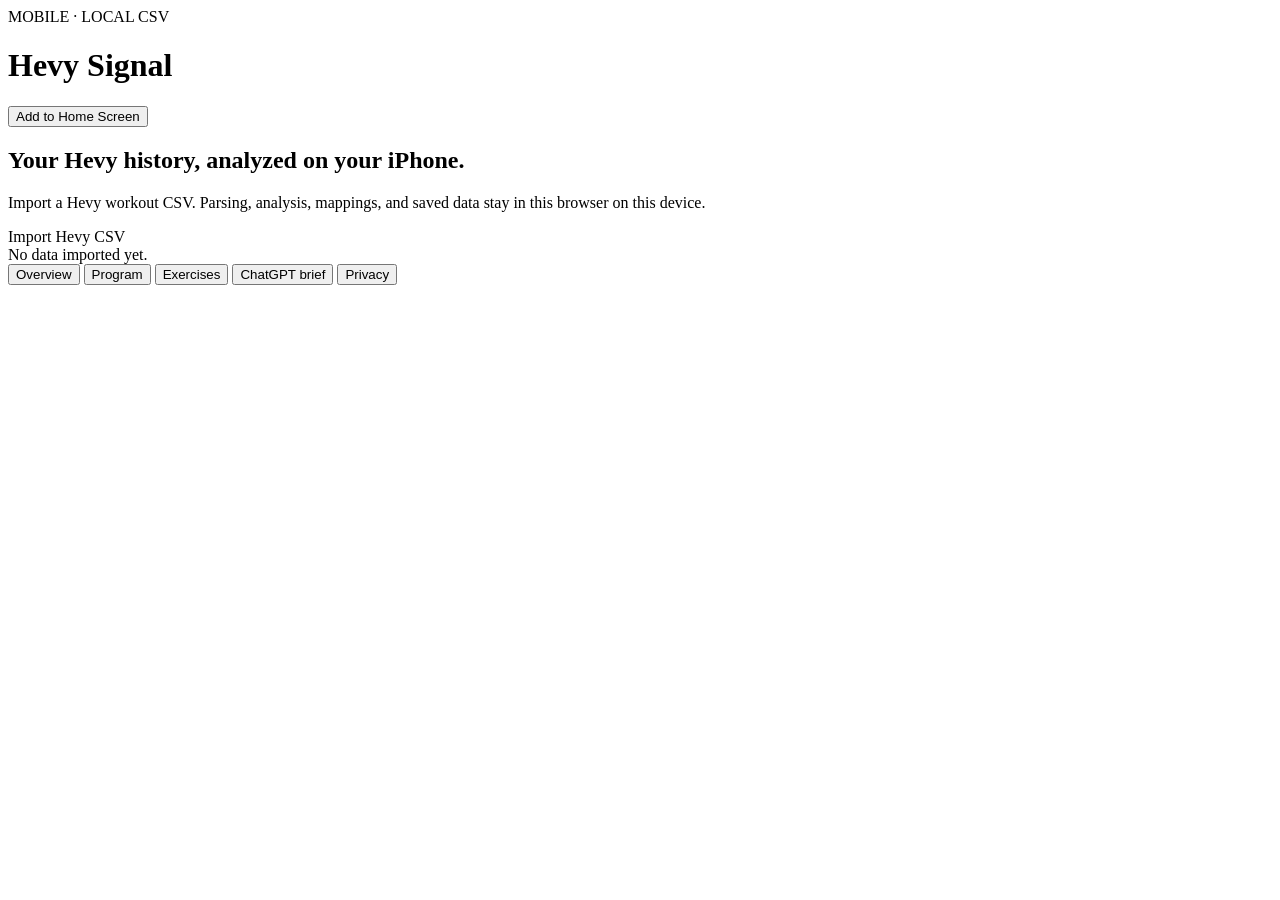
==== docs/index.html @ 90e31dc6 "Add Hevy Signal Mobile web app shell" ====
<!doctype html>
<html lang="en">
<head>
  <meta charset="utf-8" />
  <meta name="viewport" content="width=device-width, initial-scale=1, viewport-fit=cover" />
  <meta name="theme-color" content="#0c0d10" />
  <meta name="apple-mobile-web-app-capable" content="yes" />
  <meta name="apple-mobile-web-app-status-bar-style" content="black-translucent" />
  <meta name="apple-mobile-web-app-title" content="Hevy Signal" />
  <title>Hevy Signal Mobile</title>
  <link rel="manifest" href="manifest.webmanifest" />
  <link rel="stylesheet" href="style.css" />
</head>
<body>
  <header class="topbar">
    <div>
      <div class="eyebrow">MOBILE · LOCAL CSV</div>
      <h1>Hevy Signal</h1>
    </div>
    <button id="installHint" class="ghost">Add to Home Screen</button>
  </header>

  <main>
    <section class="hero card">
      <h2>Your Hevy history, analyzed on your iPhone.</h2>
      <p>Import a Hevy workout CSV. Parsing, analysis, mappings, and saved data stay in this browser on this device.</p>
      <label class="upload" for="csvFile">Import Hevy CSV</label>
      <input id="csvFile" type="file" accept=".csv,text/csv" hidden />
      <div id="status" class="status">No data imported yet.</div>
    </section>

    <nav class="tabs" aria-label="Sections">
      <button class="tab active" data-tab="overview">Overview</button>
      <button class="tab" data-tab="program">Program</button>
      <button class="tab" data-tab="exercises">Exercises</button>
      <button class="tab" data-tab="brief">ChatGPT brief</button>
      <button class="tab" data-tab="privacy">Privacy</button>
    </nav>

    <section id="overview" class="panel active"></section>
    <section id="program" class="panel"></section>
    <section id="exercises" class="panel"></section>
    <section id="brief" class="panel"></section>
    <section id="privacy" class="panel"></section>
  </main>

  <template id="emptyTemplate"><div class="card empty"><h3>Import a Hevy CSV first</h3><p>Use the button above. Nothing is uploaded to a Hevy Signal server.</p></div></template>
  <script src="app.js"></script>
</body>
</html>
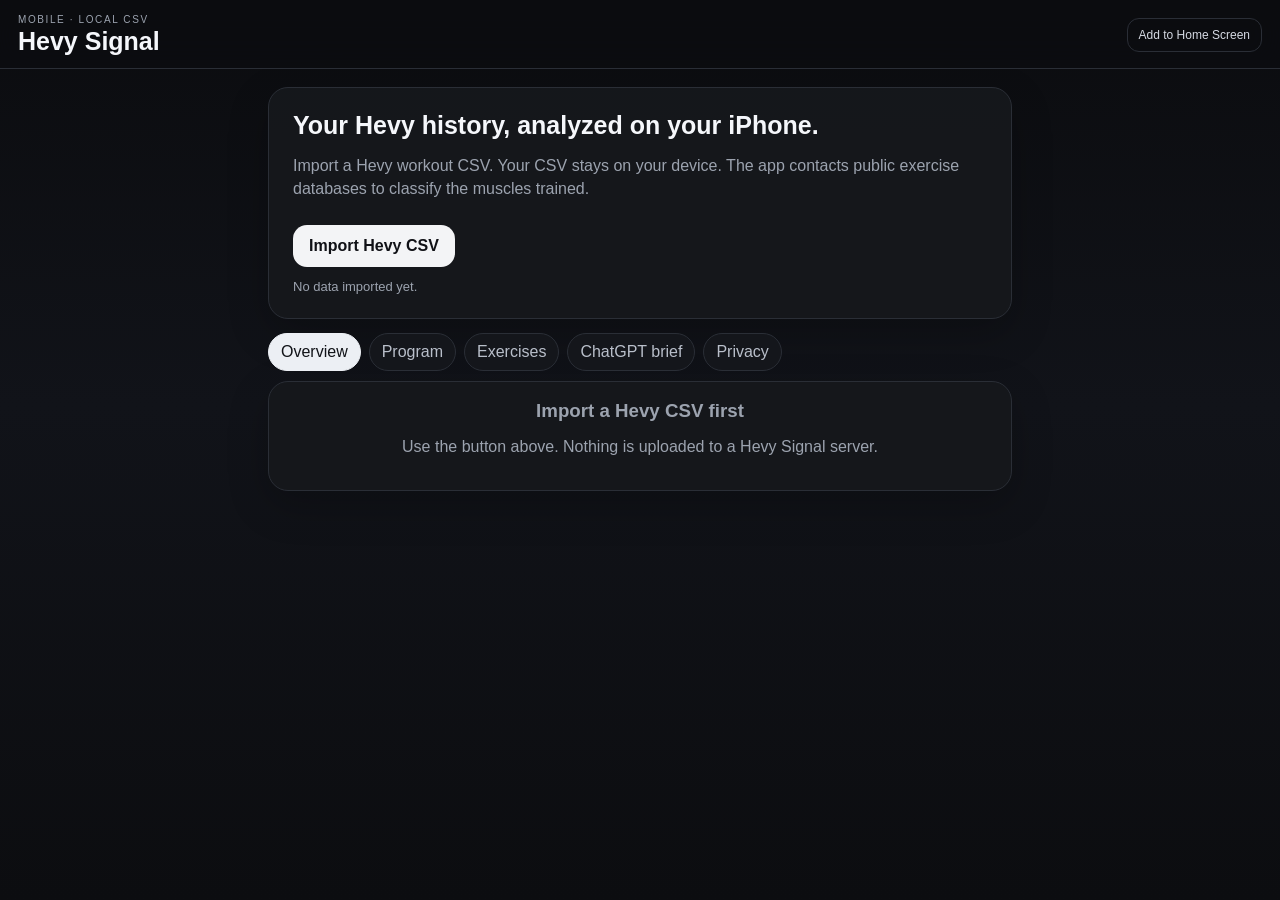
==== commit 22ca9a20: "Connect muscle reference engine and document attribution, network lookups and offline behavior" ====
--- a/docs/index.html
+++ b/docs/index.html
@@ -23,7 +23,7 @@
   <main>
     <section class="hero card">
       <h2>Your Hevy history, analyzed on your iPhone.</h2>
-      <p>Import a Hevy workout CSV. Parsing, analysis, mappings, and saved data stay in this browser on this device.</p>
+      <p>Import a Hevy workout CSV. Your CSV stays on your device. The app contacts public exercise databases to classify the muscles trained.</p>
       <label class="upload" for="csvFile">Import Hevy CSV</label>
       <input id="csvFile" type="file" accept=".csv,text/csv" hidden />
       <div id="status" class="status">No data imported yet.</div>
@@ -45,6 +45,7 @@
   </main>
 
   <template id="emptyTemplate"><div class="card empty"><h3>Import a Hevy CSV first</h3><p>Use the button above. Nothing is uploaded to a Hevy Signal server.</p></div></template>
+  <script src="muscle-engine.js"></script>
   <script src="app.js"></script>
 </body>
 </html>
--- a/docs/style.css
+++ b/docs/style.css
@@ -0,0 +1 @@
+:root{font-family:-apple-system,BlinkMacSystemFont,"SF Pro Display","Segoe UI",sans-serif;color:#f5f7fb;background:#0c0d10;--card:#15171c;--muted:#9ca3af;--line:#2a2e36;--accent:#e9edf5;--good:#8dd6a8;--warn:#efc87a}*{box-sizing:border-box}body{margin:0;background:linear-gradient(180deg,#0b0c0f,#111319 45%,#0c0d10);min-height:100vh;padding-bottom:env(safe-area-inset-bottom)}button,input{font:inherit}.topbar{position:sticky;top:0;z-index:5;display:flex;justify-content:space-between;align-items:center;padding:calc(14px + env(safe-area-inset-top)) 18px 12px;background:rgba(12,13,16,.88);backdrop-filter:blur(18px);border-bottom:1px solid var(--line)}h1{font-size:25px;margin:2px 0 0}.eyebrow{font-size:10px;letter-spacing:.16em;color:var(--muted)}main{max-width:780px;margin:auto;padding:18px}.card{background:rgba(21,23,28,.96);border:1px solid var(--line);border-radius:20px;padding:18px;box-shadow:0 14px 40px rgba(0,0,0,.22)}.hero h2{font-size:25px;line-height:1.05;margin:0 0 10px}.hero p,.muted{color:var(--muted);line-height:1.45}.upload,.primary{display:inline-flex;align-items:center;justify-content:center;border-radius:14px;padding:12px 16px;background:#f3f4f6;color:#101116;font-weight:750;border:0;margin-top:8px}.ghost{background:transparent;color:#d6dae3;border:1px solid var(--line);padding:9px 11px;border-radius:12px;font-size:12px}.status{margin-top:12px;color:var(--muted);font-size:13px}.tabs{display:flex;gap:8px;overflow-x:auto;padding:14px 0 10px;scrollbar-width:none}.tabs::-webkit-scrollbar{display:none}.tab{white-space:nowrap;border:1px solid var(--line);color:#b9bfca;background:#14161b;border-radius:999px;padding:9px 12px}.tab.active{background:#eceff4;color:#111318;border-color:#eceff4}.panel{display:none}.panel.active{display:block}.grid{display:grid;grid-template-columns:repeat(2,1fr);gap:10px}.stat{background:var(--card);border:1px solid var(--line);border-radius:17px;padding:15px}.stat b{display:block;font-size:24px;margin-top:3px}.stat span{font-size:12px;color:var(--muted)}h3{margin:0 0 12px}.section-title{font-size:17px;margin:20px 2px 10px}.list{display:flex;flex-direction:column;gap:9px}.row{display:flex;align-items:flex-start;justify-content:space-between;gap:12px;padding:13px 14px;background:var(--card);border:1px solid var(--line);border-radius:15px}.row .title{font-weight:700}.row .sub{font-size:12px;color:var(--muted);margin-top:4px}.pill{font-size:11px;padding:5px 8px;border-radius:999px;background:#252933;color:#d7dce6;white-space:nowrap}.pill.good{color:var(--good)}.pill.warn{color:var(--warn)}textarea{width:100%;min-height:420px;background:#101217;color:#e9ecf2;border:1px solid var(--line);border-radius:16px;padding:14px;font-family:ui-monospace,SFMono-Regular,Menlo,monospace;font-size:12px;line-height:1.5}.actions{display:flex;gap:8px;margin-bottom:10px;flex-wrap:wrap}.danger{color:#ffb3b3;border-color:#65383c}.empty{text-align:center;color:var(--muted)}.privacy-note{line-height:1.55}.small{font-size:12px}.progress{height:7px;background:#23262d;border-radius:999px;overflow:hidden;margin-top:8px}.progress>i{display:block;height:100%;background:#dfe3ea;border-radius:999px}@media(min-width:640px){.grid{grid-template-columns:repeat(4,1fr)}.hero{padding:24px}}
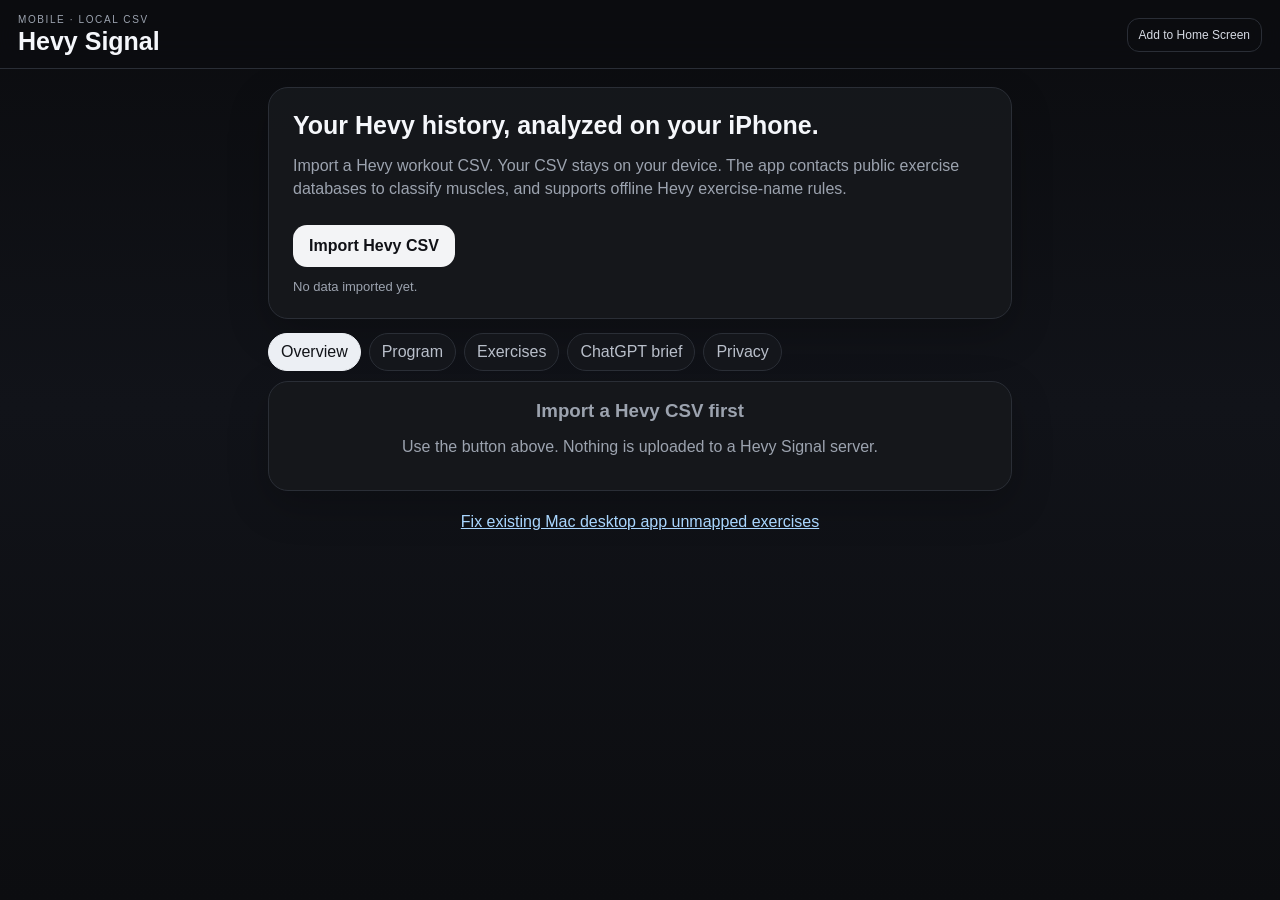
==== commit 55f6491b: "Document safe desktop mapping repair and refresh mobile cache" ====
--- a/docs/index.html
+++ b/docs/index.html
@@ -23,7 +23,7 @@
   <main>
     <section class="hero card">
       <h2>Your Hevy history, analyzed on your iPhone.</h2>
-      <p>Import a Hevy workout CSV. Your CSV stays on your device. The app contacts public exercise databases to classify the muscles trained.</p>
+      <p>Import a Hevy workout CSV. Your CSV stays on your device. The app contacts public exercise databases to classify muscles, and supports offline Hevy exercise-name rules.</p>
       <label class="upload" for="csvFile">Import Hevy CSV</label>
       <input id="csvFile" type="file" accept=".csv,text/csv" hidden />
       <div id="status" class="status">No data imported yet.</div>
@@ -42,10 +42,11 @@
     <section id="exercises" class="panel"></section>
     <section id="brief" class="panel"></section>
     <section id="privacy" class="panel"></section>
+  <p style="text-align:center;margin-top:22px"><a href="desktop-mapping-fixer.html" style="color:#a9d6ff">Fix existing Mac desktop app unmapped exercises</a></p>
   </main>
 
   <template id="emptyTemplate"><div class="card empty"><h3>Import a Hevy CSV first</h3><p>Use the button above. Nothing is uploaded to a Hevy Signal server.</p></div></template>
-  <script src="muscle-engine.js"></script>
+  <script src="muscle-engine.js?v=4"></script>
   <script src="app.js"></script>
 </body>
 </html>
--- a/docs/style.css
+++ b/docs/style.css
@@ -1 +1,2 @@
-:root{font-family:-apple-system,BlinkMacSystemFont,"SF Pro Display","Segoe UI",sans-serif;color:#f5f7fb;background:#0c0d10;--card:#15171c;--muted:#9ca3af;--line:#2a2e36;--accent:#e9edf5;--good:#8dd6a8;--warn:#efc87a}*{box-sizing:border-box}body{margin:0;background:linear-gradient(180deg,#0b0c0f,#111319 45%,#0c0d10);min-height:100vh;padding-bottom:env(safe-area-inset-bottom)}button,input{font:inherit}.topbar{position:sticky;top:0;z-index:5;display:flex;justify-content:space-between;align-items:center;padding:calc(14px + env(safe-area-inset-top)) 18px 12px;background:rgba(12,13,16,.88);backdrop-filter:blur(18px);border-bottom:1px solid var(--line)}h1{font-size:25px;margin:2px 0 0}.eyebrow{font-size:10px;letter-spacing:.16em;color:var(--muted)}main{max-width:780px;margin:auto;padding:18px}.card{background:rgba(21,23,28,.96);border:1px solid var(--line);border-radius:20px;padding:18px;box-shadow:0 14px 40px rgba(0,0,0,.22)}.hero h2{font-size:25px;line-height:1.05;margin:0 0 10px}.hero p,.muted{color:var(--muted);line-height:1.45}.upload,.primary{display:inline-flex;align-items:center;justify-content:center;border-radius:14px;padding:12px 16px;background:#f3f4f6;color:#101116;font-weight:750;border:0;margin-top:8px}.ghost{background:transparent;color:#d6dae3;border:1px solid var(--line);padding:9px 11px;border-radius:12px;font-size:12px}.status{margin-top:12px;color:var(--muted);font-size:13px}.tabs{display:flex;gap:8px;overflow-x:auto;padding:14px 0 10px;scrollbar-width:none}.tabs::-webkit-scrollbar{display:none}.tab{white-space:nowrap;border:1px solid var(--line);color:#b9bfca;background:#14161b;border-radius:999px;padding:9px 12px}.tab.active{background:#eceff4;color:#111318;border-color:#eceff4}.panel{display:none}.panel.active{display:block}.grid{display:grid;grid-template-columns:repeat(2,1fr);gap:10px}.stat{background:var(--card);border:1px solid var(--line);border-radius:17px;padding:15px}.stat b{display:block;font-size:24px;margin-top:3px}.stat span{font-size:12px;color:var(--muted)}h3{margin:0 0 12px}.section-title{font-size:17px;margin:20px 2px 10px}.list{display:flex;flex-direction:column;gap:9px}.row{display:flex;align-items:flex-start;justify-content:space-between;gap:12px;padding:13px 14px;background:var(--card);border:1px solid var(--line);border-radius:15px}.row .title{font-weight:700}.row .sub{font-size:12px;color:var(--muted);margin-top:4px}.pill{font-size:11px;padding:5px 8px;border-radius:999px;background:#252933;color:#d7dce6;white-space:nowrap}.pill.good{color:var(--good)}.pill.warn{color:var(--warn)}textarea{width:100%;min-height:420px;background:#101217;color:#e9ecf2;border:1px solid var(--line);border-radius:16px;padding:14px;font-family:ui-monospace,SFMono-Regular,Menlo,monospace;font-size:12px;line-height:1.5}.actions{display:flex;gap:8px;margin-bottom:10px;flex-wrap:wrap}.danger{color:#ffb3b3;border-color:#65383c}.empty{text-align:center;color:var(--muted)}.privacy-note{line-height:1.55}.small{font-size:12px}.progress{height:7px;background:#23262d;border-radius:999px;overflow:hidden;margin-top:8px}.progress>i{display:block;height:100%;background:#dfe3ea;border-radius:999px}@media(min-width:640px){.grid{grid-template-columns:repeat(4,1fr)}.hero{padding:24px}}+:root{font-family:-apple-system,BlinkMacSystemFont,"SF Pro Display","Segoe UI",sans-serif;color:#f5f7fb;background:#0c0d10;--card:#15171c;--muted:#9ca3af;--line:#2a2e36;--accent:#e9edf5;--good:#8dd6a8;--warn:#efc87a}*{box-sizing:border-box}body{margin:0;background:linear-gradient(180deg,#0b0c0f,#111319 45%,#0c0d10);min-height:100vh;padding-bottom:env(safe-area-inset-bottom)}button,input{font:inherit}.topbar{position:sticky;top:0;z-index:5;display:flex;justify-content:space-between;align-items:center;padding:calc(14px + env(safe-area-inset-top)) 18px 12px;background:rgba(12,13,16,.88);backdrop-filter:blur(18px);border-bottom:1px solid var(--line)}h1{font-size:25px;margin:2px 0 0}.eyebrow{font-size:10px;letter-spacing:.16em;color:var(--muted)}main{max-width:780px;margin:auto;padding:18px}.card{background:rgba(21,23,28,.96);border:1px solid var(--line);border-radius:20px;padding:18px;box-shadow:0 14px 40px rgba(0,0,0,.22)}.hero h2{font-size:25px;line-height:1.05;margin:0 0 10px}.hero p,.muted{color:var(--muted);line-height:1.45}.upload,.primary{display:inline-flex;align-items:center;justify-content:center;border-radius:14px;padding:12px 16px;background:#f3f4f6;color:#101116;font-weight:750;border:0;margin-top:8px}.ghost{background:transparent;color:#d6dae3;border:1px solid var(--line);padding:9px 11px;border-radius:12px;font-size:12px}.status{margin-top:12px;color:var(--muted);font-size:13px}.tabs{display:flex;gap:8px;overflow-x:auto;padding:14px 0 10px;scrollbar-width:none}.tabs::-webkit-scrollbar{display:none}.tab{white-space:nowrap;border:1px solid var(--line);color:#b9bfca;background:#14161b;border-radius:999px;padding:9px 12px}.tab.active{background:#eceff4;color:#111318;border-color:#eceff4}.panel{display:none}.panel.active{display:block}.grid{display:grid;grid-template-columns:repeat(2,1fr);gap:10px}.stat{background:var(--card);border:1px solid var(--line);border-radius:17px;padding:15px}.stat b{display:block;font-size:24px;margin-top:3px}.stat span{font-size:12px;color:var(--muted)}h3{margin:0 0 12px}.section-title{font-size:17px;margin:20px 2px 10px}.list{display:flex;flex-direction:column;gap:9px}.row{display:flex;align-items:flex-start;justify-content:space-between;gap:12px;padding:13px 14px;background:var(--card);border:1px solid var(--line);border-radius:15px}.row .title{font-weight:700}.row .sub{font-size:12px;color:var(--muted);margin-top:4px}.pill{font-size:11px;padding:5px 8px;border-radius:999px;background:#252933;color:#d7dce6;white-space:nowrap}.pill.good{color:var(--good)}.pill.warn{color:var(--warn)}textarea{width:100%;min-height:420px;background:#101217;color:#e9ecf2;border:1px solid var(--line);border-radius:16px;padding:14px;font-family:ui-monospace,SFMono-Regular,Menlo,monospace;font-size:12px;line-height:1.5}.actions{display:flex;gap:8px;margin-bottom:10px;flex-wrap:wrap}.danger{color:#ffb3b3;border-color:#65383c}.empty{text-align:center;color:var(--muted)}.privacy-note{line-height:1.55}.small{font-size:12px}.progress{height:7px;background:#23262d;border-radius:999px;overflow:hidden;margin-top:8px}.progress>i{display:block;height:100%;background:#dfe3ea;border-radius:999px}@media(min-width:640px){.grid{grid-template-columns:repeat(4,1fr)}.hero{padding:24px}}
+.row a,.privacy-note a{color:#b7d9ff;text-decoration:underline}.row .sub{overflow-wrap:anywhere}select{background:#1c2028;border:1px solid var(--line);border-radius:8px;color:#f5f7fb;padding:9px;max-width:100%;margin-top:9px}input[type=checkbox]{accent-color:#e9edf5}button:disabled{opacity:.5}.actions{align-items:center}.actions label{display:inline-flex;align-items:center;gap:6px;color:#b4bdca}
